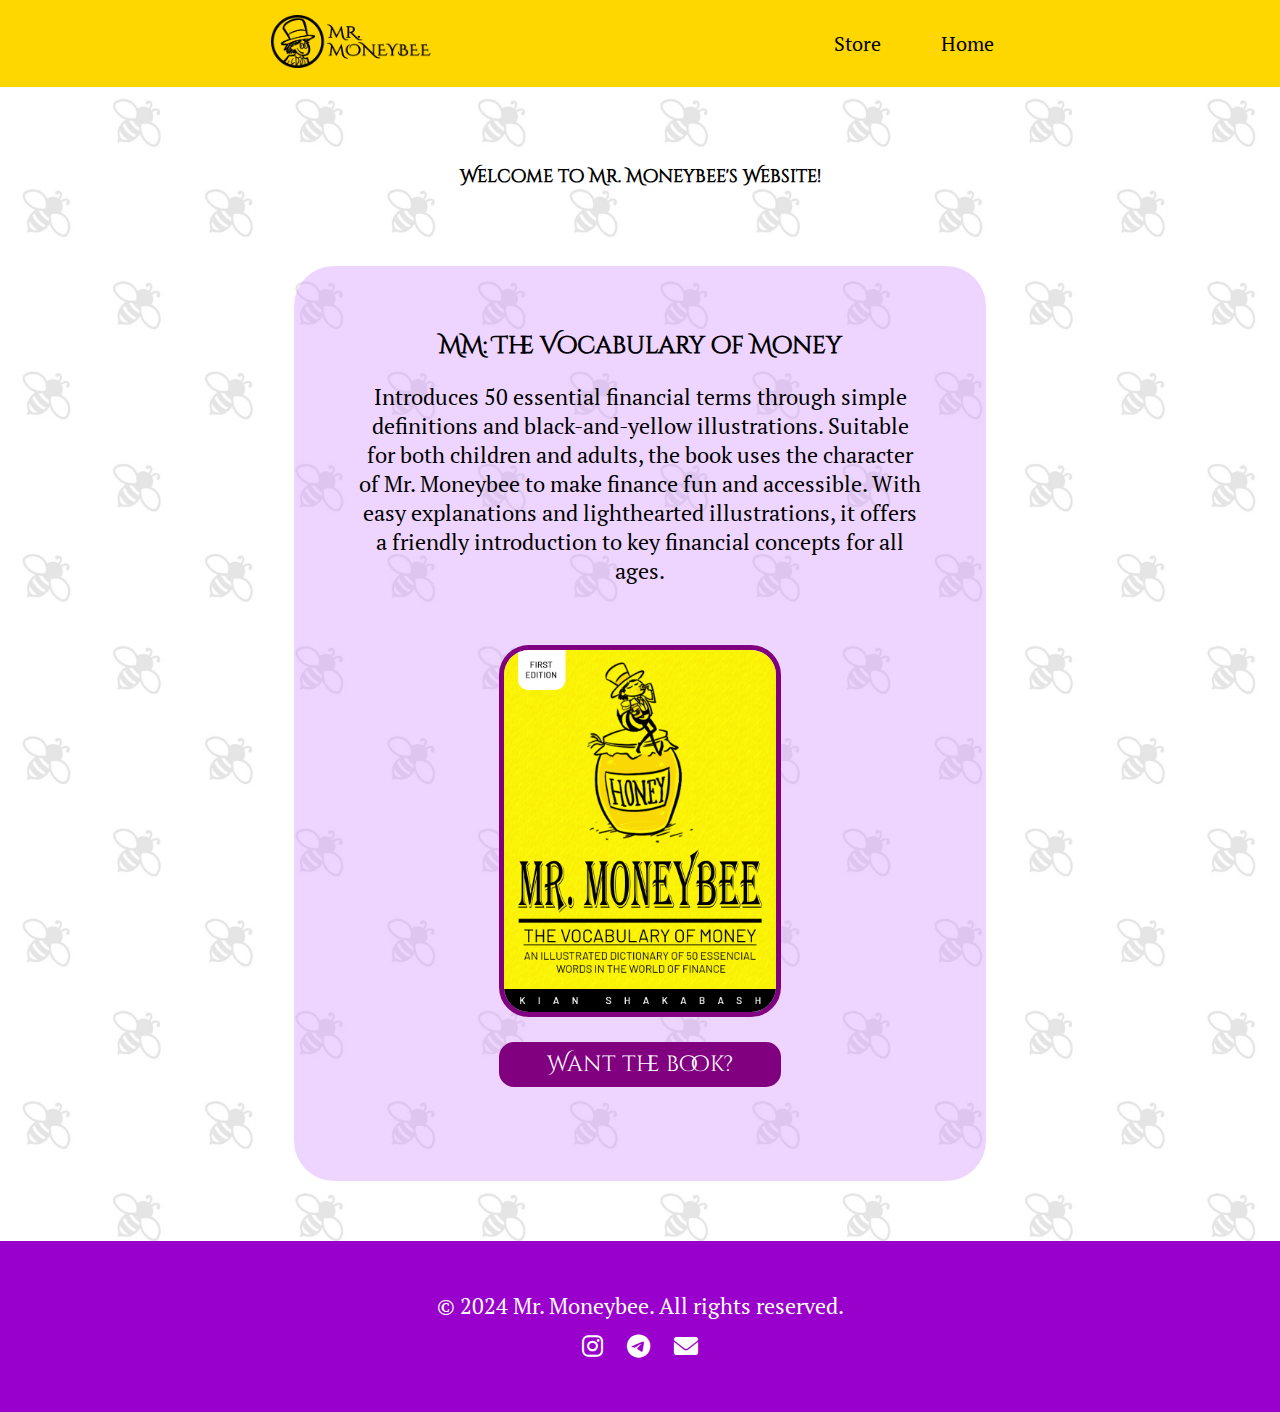
==== index.html @ 0ce4b111 "Initial commit" ====
<!DOCTYPE html>
<html lang="en">
<head>
    <meta charset="UTF-8">
    <meta name="viewport" content="width=device-width, initial-scale=1.0">
    <meta name="description" content="Step into a world where money comes to life through enchanting illustrations!">
    <meta name="keywords" content="financial education, kids money learning, illustrated books, educational games, interactive tools">
    <meta name="author" content="Mr. Moneybee">

    <link rel="icon" href="images/logo.ico" type="image/x-icon">
    <title>Mr. Moneybee says Welcome!</title>

    <link rel="stylesheet" href="css/general-styles.css">
    <link rel="stylesheet" href="css/general-styles-responsive.css">
    <link rel="stylesheet" href="css/home-styles.css">
    <link rel="stylesheet" href="css/home-styles-responsive.css">

    <link href="https://cdnjs.cloudflare.com/ajax/libs/font-awesome/6.0.0-beta3/css/all.min.css" rel="stylesheet">

    <!-- Open Graph Meta Tags for Social Media -->
    <meta property="og:title" content="Welcome!">
    <meta property="og:description" content="Have fun learning about money through enchanting illustrations!">
    <meta property="og:image" content="images/logo2.png">
    <meta property="og:url" content="https://mrmoneybee.github.io/">

    <!-- Twitter Card Meta Tags -->
    <meta name="twitter:card" content="summary_large_image">
    <meta name="twitter:title" content="Welcome!">
    <meta name="twitter:description" content="Have fun learning about money through enchanting illustrations!">
    <meta name="twitter:image" content="images/logo2.png">

    <script src="js/toggle.js"></script>
</head>

<body>
    <!-- Navigation Bar -->
    <header>
        <nav id="topnav">
            <a href="about.html"><img src="images/logo.png" alt="Logo" /></a>
            <button onclick="toggleMenu()">☰</button>
            <ul id="nav-links" class="">
                <li><a href="pages/home.html">Home</a></li>
                <li><a href="pages/store.html">Store</a></li>
            </ul>
        </nav>
    </header>

    <!-- Content -->
    <main>
        <h1>Welcome to Mr. Moneybee's Website!</h1>
        <section>
            <div class="left-content">
                <h2>MM: The Vocabulary of Money</h2>
                <p> Introduces 50 essential 
                    financial terms through simple definitions and black-and-yellow 
                    illustrations. Suitable for both children and adults, the book 
                    uses the character of Mr. Moneybee to make finance fun and accessible. 
                    With easy explanations and lighthearted illustrations, it offers a 
                    friendly introduction to key financial concepts for all ages.</p>
            </div>
            <div class="right-content">
                <img src="images/product-1.png" alt="Book Cover">
                <a href="pages/order.html">
                    <button>Want the book?</button>
                </a>
            </div>
        </section>
    </main>

    <!-- Footer -->
    <footer>
        <p>&copy; 2024 Mr. Moneybee. All rights reserved.</p>
        <div>
            <a href="https://www.instagram.com/mrmoneybee1/" target="_blank"><i class="fab fa-instagram"></i></a>
            <a href="https://t.me/mrmoneybee" target="_blank"><i class="fab fa-telegram"></i></a>
            <a href="busi62872496+mrmoneybee@gmail.com" target="_blank"><i class="fas fa-envelope"></i></a>
        </div>
    </footer>
</body>
</html>
---- css/general-styles.css ----
/* ------------------------ */
/* -------- Fonts --------- */
/* ------------------------ */

@font-face {
    font-family: 'CinzelDecorative-Regular';
    src: url('../fonts/CinzelDecorative-Regular.ttf') format('truetype');
}

@font-face {
    font-family: 'PTSerif-Regular';
    src: url('../fonts/PTSerif-Regular.ttf') format('truetype');
}

h1, h2, h3, h4, h5, h6 {
    font-family: 'CinzelDecorative-Regular';
}

/* ------------------------------------------------------ */
/* ------------------- General Styles ------------------- */
/* ------------------------------------------------------ */

* {
    margin: 0;
    padding: 0;
    box-sizing: border-box;
}

body {
    background-image: url("../images/bee-wallpaper.jpg");
    background-size: cover;
    background-position: center;
    background-repeat: no-repeat;
    font-family: 'PTSerif-Regular';
}

p {
    font-size: 22px;
}

hr {
    border: none;
    height: 3px;
    background-color: #9900cc; /* Match the color theme */
    margin-bottom: 20px;
}

/* ------------------------------------------------------- */
/* ----------------- User Bar ----------------- */
/* ------------------------------------------------------- */

#user-bar {
    background-color: #333;
    color: white;
    text-align: right;
    padding: 10px 20px;
    font-size: 14px;
}

#user-bar a {
    color: white;
    margin-left: 15px;
    text-decoration: none;
    font-weight: bold;
}

#user-bar a:hover {
    color: #ff9800;
}

/* ------------------------------------------------------ */
/* ----------------- Top Navigation Bar ----------------- */
/* ------------------------------------------------------ */

#topnav {
    background-color: gold;
    list-style-type: none;
    overflow: hidden;
    padding: 0 20%;
}

#topnav img {
    float: left;
    height: 53px;
    margin: 15px;
    transition: height 0.1s ease;
}

#topnav ul li {
    list-style-type: none;
    float: right;
    margin: 0 10px;
    padding: 30px 0;
}

#topnav ul li a {
    text-decoration: none;
    color: black;
    padding: 20px;
    font-size: 20px;
    transition: font-size 0.1s ease;
}

#topnav img:hover {
    height: 51px;
}

#topnav ul li a:hover {
    font-size: 19px;
}

#topnav button {
    display: none;
}

/* ------------------------------------------- */
/* ----------------- Section ----------------- */
/* ------------------------------------------- */

section {
    background-color: rgba(212, 151, 255, 0.4);
    padding: 3%;
    margin: 50px 23%;
    border-radius: 40px;
    margin-bottom: 60px;
}

/* ------------------------------------------ */
/* ----------------- Footer ----------------- */
/* ------------------------------------------ */

footer {
    background-color: #9900cc;
    color: white;
    text-align: center;
    padding: 50px;
    position: relative;
}

footer div {
    margin-top: 10px;
}

footer a {
    color: white;
    margin: 0 10px;
    font-size: 1.5rem;
}

footer a:hover {
    color: gold;
}
---- css/general-styles-responsive.css ----
/* ------------------------------------------------------ */
/* ----------------- Top Navigation Bar ----------------- */
/* ------------------------------------------------------ */

@media (max-width: 1024px) {
    section {
        padding: 2%;
        margin: 30px 10%;
        margin-bottom: 50px;
    }

    #topnav {
        padding: 10px 5%;
    }

    #topnav img {
        height: 53px;
        transition: height 0.1s ease;
    }

    #topnav img:hover {
        height: 50px;
    }

    /* Toggle Button */
    #topnav button {
        display: block;
        float: right;
        font-size: 32.5px;
        padding: 20px;
        background-color: gold;
        border: none;
        cursor: pointer;
        transition: font-size 0.1s ease;
    }

    #topnav button:hover {
        font-size: 30px;
    }

    #topnav ul li:hover {
        background-color: rgb(255, 229, 84);
        width: 100%;
        text-align: center;
    }

    #topnav ul {
        flex-direction: column;
        align-items: center;
        background-color: gold;
        top: 60px;
        width: 100%;
        display: none;
    }

    #topnav ul.show {
        display: flex;
    }

    #topnav ul.hide {
        display: none;
    }
}
---- css/home-styles.css ----
h1 {
    text-align: center;
    font-size: 30px;
    padding: 1%;
    margin-top: 50px;
}

/* ------------------------------------------- */
/* ----------------- Section ----------------- */
/* ------------------------------------------- */

section {
    display: flex;
    justify-content: space-between;
    padding: 5%;
    text-align: justify;
    overflow: hidden;
}

section .left-content {
    width: 48%;
}

section .right-content {
    width: 40%;
    text-align: center;
}

section h2,
section p {
    margin-bottom: 20px;
}

section img {
    border-radius: 30px;
    border: 5px solid purple;
    width: 90%;
    height: auto;
}

section a {
    display: block;
    margin-top: 20px;
}

section button {
    background-color: purple;
    font-family: 'CinzelDecorative-Regular';
    width: 90%;
    color: white;
    border: none;
    padding: 20px 30px;
    cursor: pointer;
    border-radius: 15px;
    transition: box-shadow 0.3s ease;
    font-size: 22px;
}

section button:hover {
    box-shadow: 0 0 10px purple;
}
---- css/home-styles-responsive.css ----
@media (max-width: 1300px) {
    h1 {
        font-size: 18px;
        margin: 5% 5%;
    }

    section {
        display: block;
        padding: 5%;
        text-align: center;
    }

    section .left-content,
    section .right-content {
        width: 100%;
        margin-bottom: 30px;
    }

    section img {
        width: 50%;
        margin-top: 30px;
        height: auto;
    }

    section button {
        padding: 8px 16px;
        width: 50%;
    }
}

@media (max-width: 500px) {
    section img {
        width: 80%;
        margin-top: 30px;
        height: auto;
    }

    section button {
        padding: 8px 16px;
        width: 80%;
    }
}
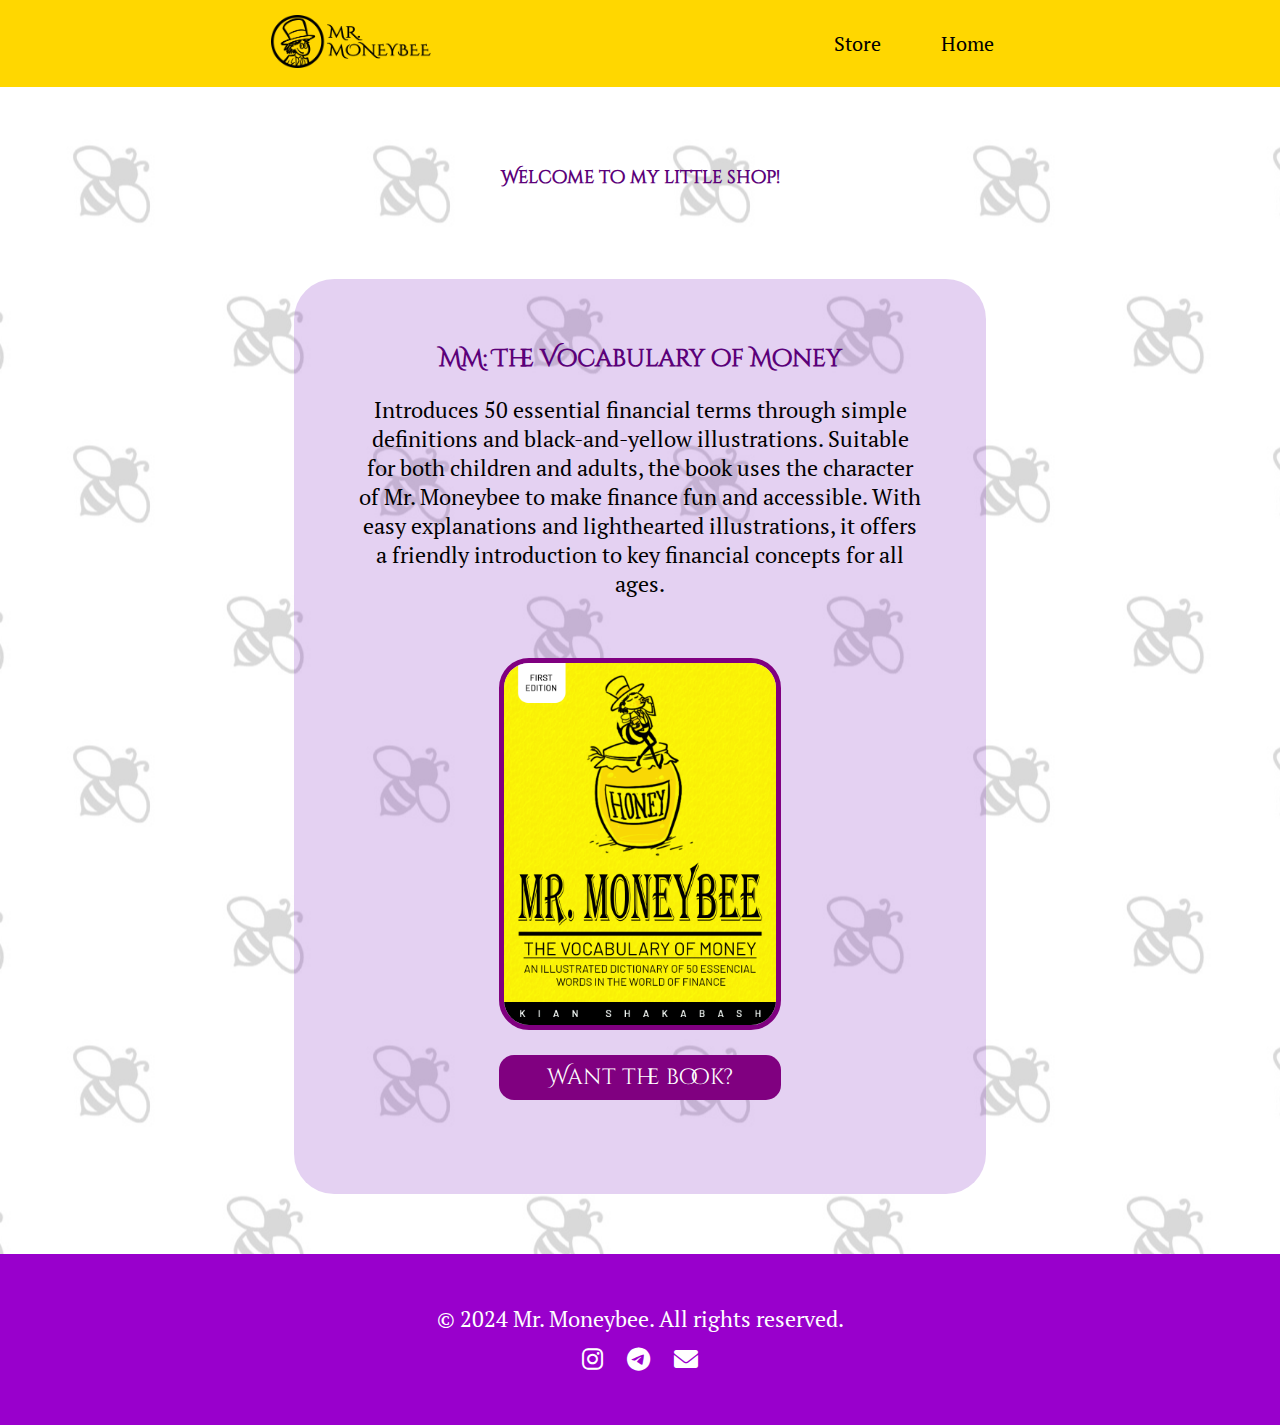
==== commit 3dfee7a9: "Modifications" ====
--- a/index.html
+++ b/index.html
@@ -7,7 +7,7 @@
     <meta name="keywords" content="financial education, kids money learning, illustrated books, educational games, interactive tools">
     <meta name="author" content="Mr. Moneybee">
 
-    <link rel="icon" href="images/logo.ico" type="image/x-icon">
+    <link rel="icon" href="images/logo2.png" type="image/x-icon">
     <title>Mr. Moneybee says Welcome!</title>
 
     <link rel="stylesheet" href="css/general-styles.css">
@@ -47,7 +47,7 @@
 
     <!-- Content -->
     <main>
-        <h1>Welcome to Mr. Moneybee's Website!</h1>
+        <h1>Welcome to my little shop!</h1>
         <section>
             <div class="left-content">
                 <h2>MM: The Vocabulary of Money</h2>
--- a/css/general-styles.css
+++ b/css/general-styles.css
@@ -14,6 +14,7 @@
 
 h1, h2, h3, h4, h5, h6 {
     font-family: 'CinzelDecorative-Regular';
+    color: #5b0079;
 }
 
 /* ------------------------------------------------------ */
@@ -28,9 +29,9 @@
 
 body {
     background-image: url("../images/bee-wallpaper.jpg");
-    background-size: cover;
+    background-size:auto;
     background-position: center;
-    background-repeat: no-repeat;
+    background-repeat: repeat;
     font-family: 'PTSerif-Regular';
 }
 
@@ -41,7 +42,7 @@
 hr {
     border: none;
     height: 3px;
-    background-color: #9900cc; /* Match the color theme */
+    background-color: #590077; /* Match the color theme */
     margin-bottom: 20px;
 }
 
@@ -118,7 +119,7 @@
 /* ------------------------------------------- */
 
 section {
-    background-color: rgba(212, 151, 255, 0.4);
+    background-color: rgba(108, 0, 185, 0.182);
     padding: 3%;
     margin: 50px 23%;
     border-radius: 40px;
--- a/css/home-styles-responsive.css
+++ b/css/home-styles-responsive.css
@@ -1,7 +1,8 @@
 @media (max-width: 1300px) {
     h1 {
         font-size: 18px;
-        margin: 5% 5%;
+        padding: 3%;
+        margin-top: 40px;
     }
 
     section {
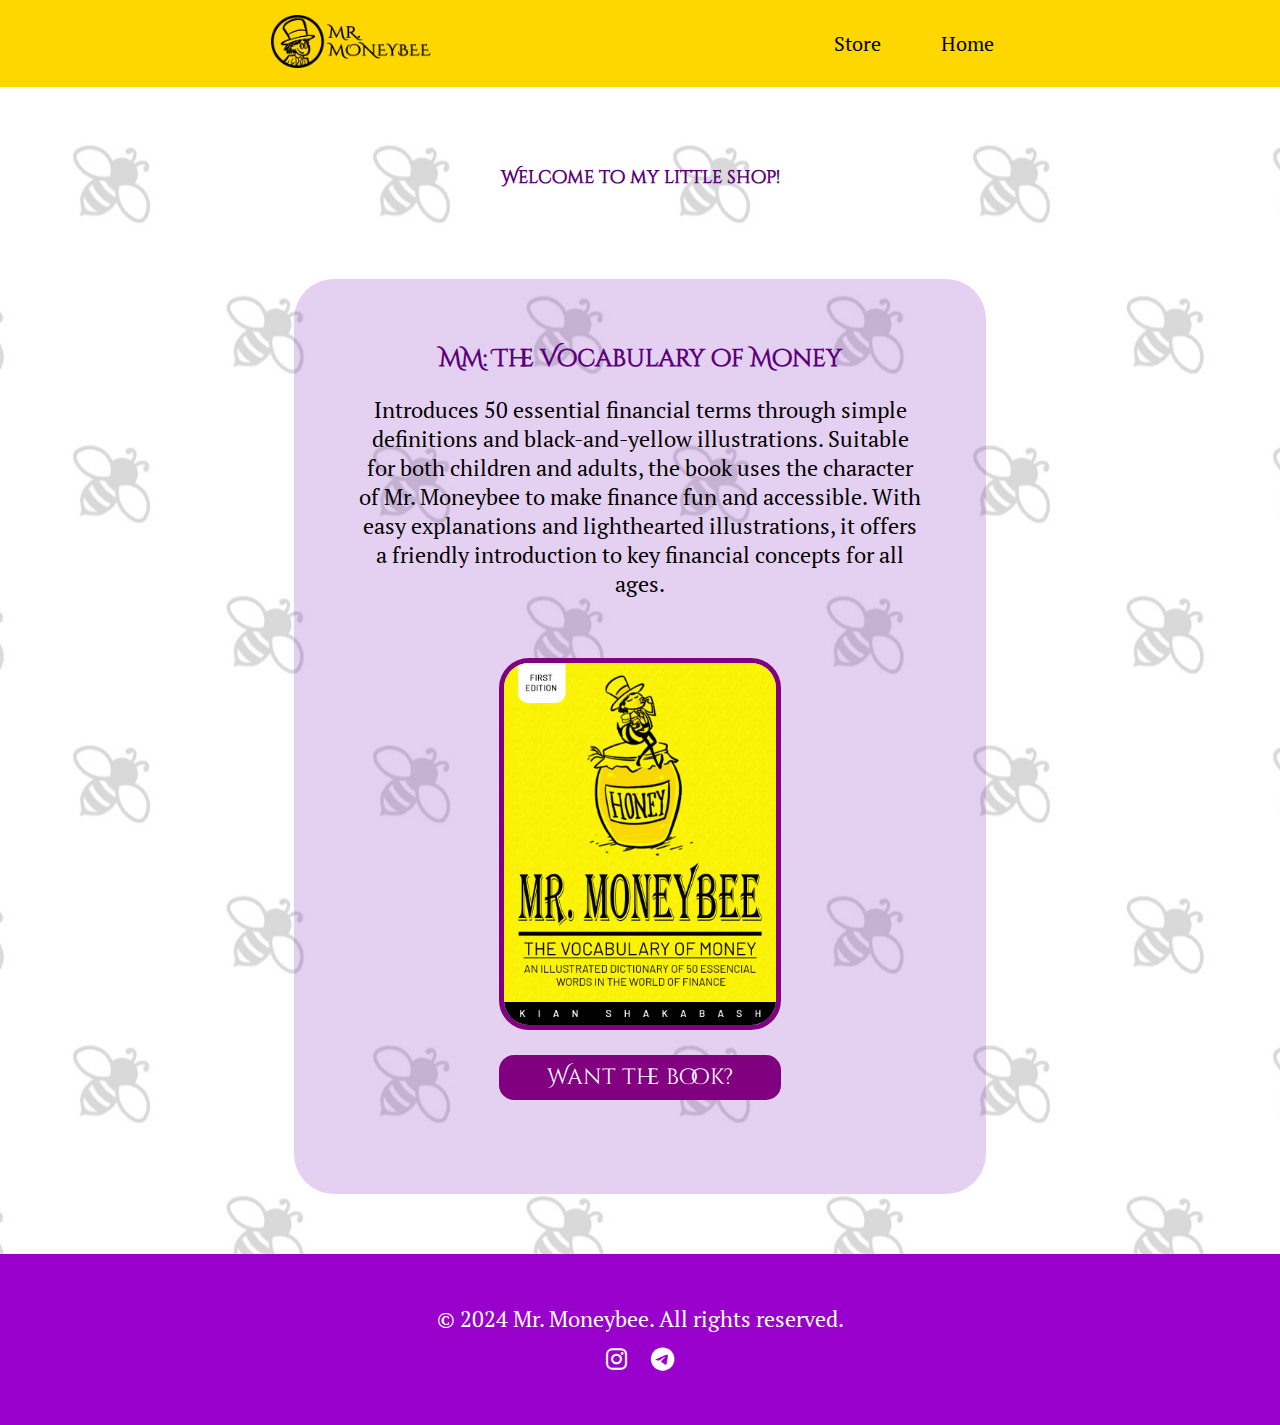
==== commit a0066529: "Modifications" ====
--- a/index.html
+++ b/index.html
@@ -73,7 +73,6 @@
         <div>
             <a href="https://www.instagram.com/mrmoneybee1/" target="_blank"><i class="fab fa-instagram"></i></a>
             <a href="https://t.me/mrmoneybee" target="_blank"><i class="fab fa-telegram"></i></a>
-            <a href="busi62872496+mrmoneybee@gmail.com" target="_blank"><i class="fas fa-envelope"></i></a>
         </div>
     </footer>
 </body>
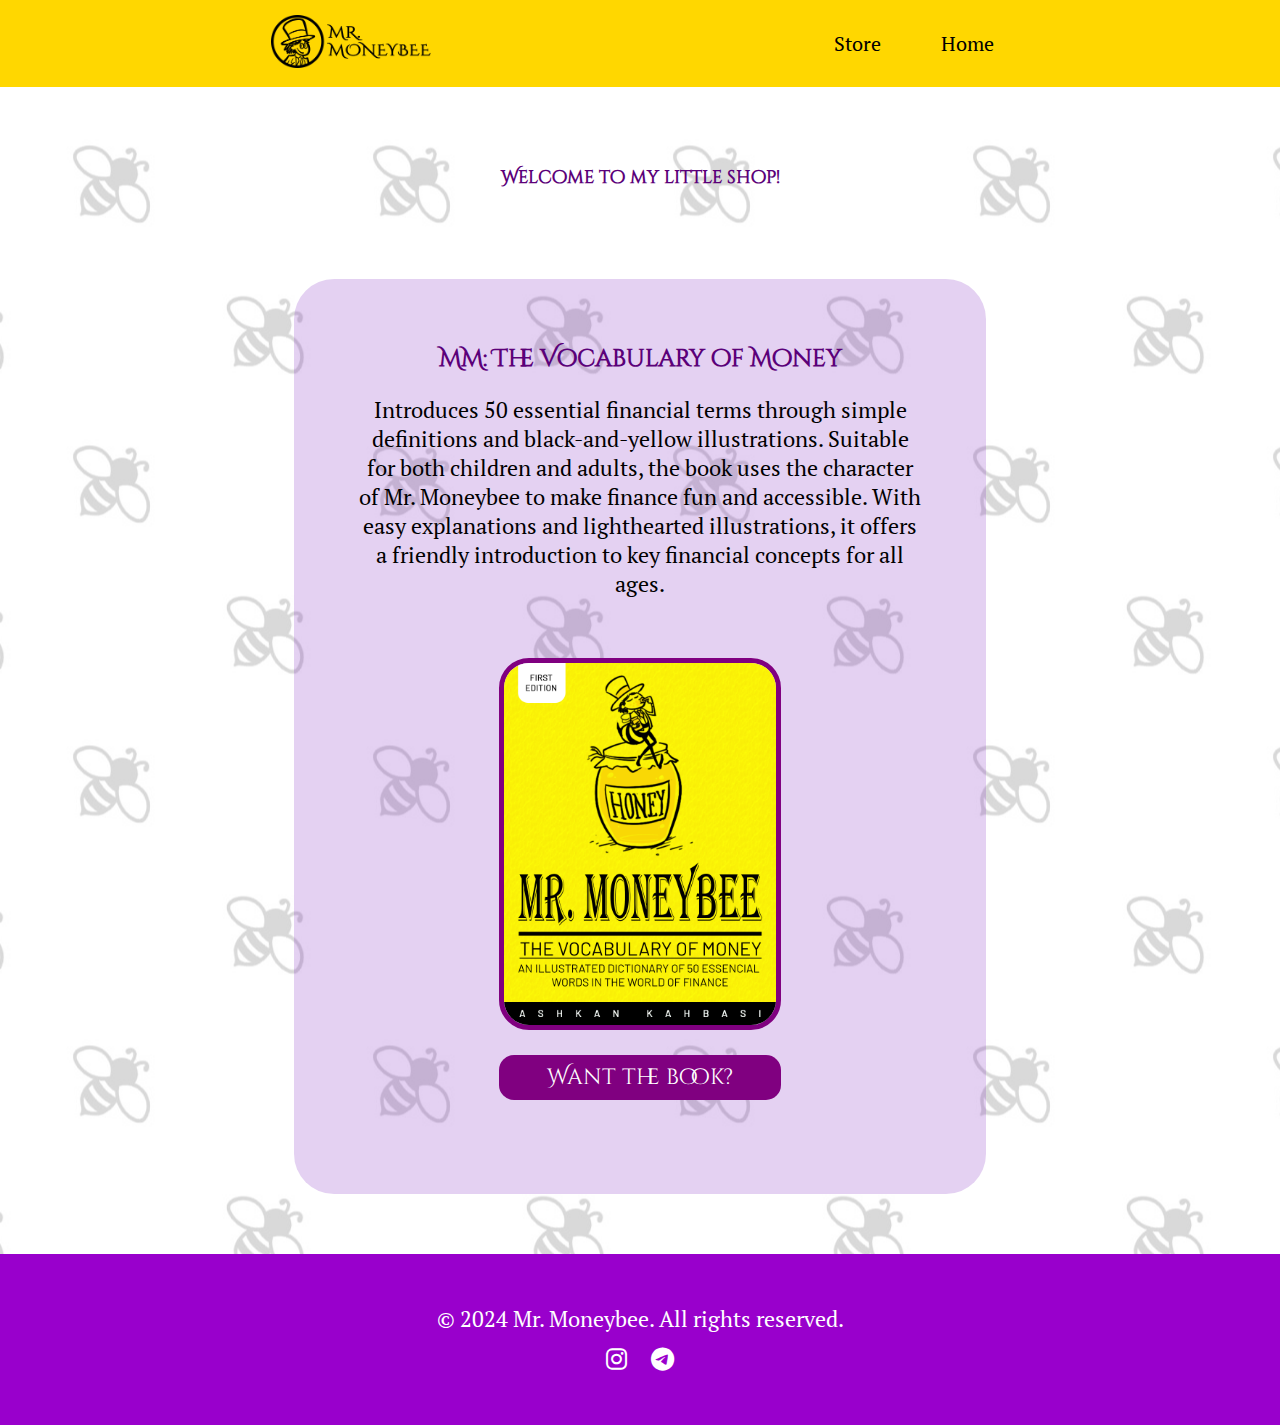
==== commit 442025ba: "Update index.html" ====
--- a/index.html
+++ b/index.html
@@ -36,7 +36,7 @@
     <!-- Navigation Bar -->
     <header>
         <nav id="topnav">
-            <a href="about.html"><img src="images/logo.png" alt="Logo" /></a>
+            <a href="pages/about.html"><img src="images/logo.png" alt="Logo" /></a>
             <button onclick="toggleMenu()">☰</button>
             <ul id="nav-links" class="">
                 <li><a href="pages/home.html">Home</a></li>
